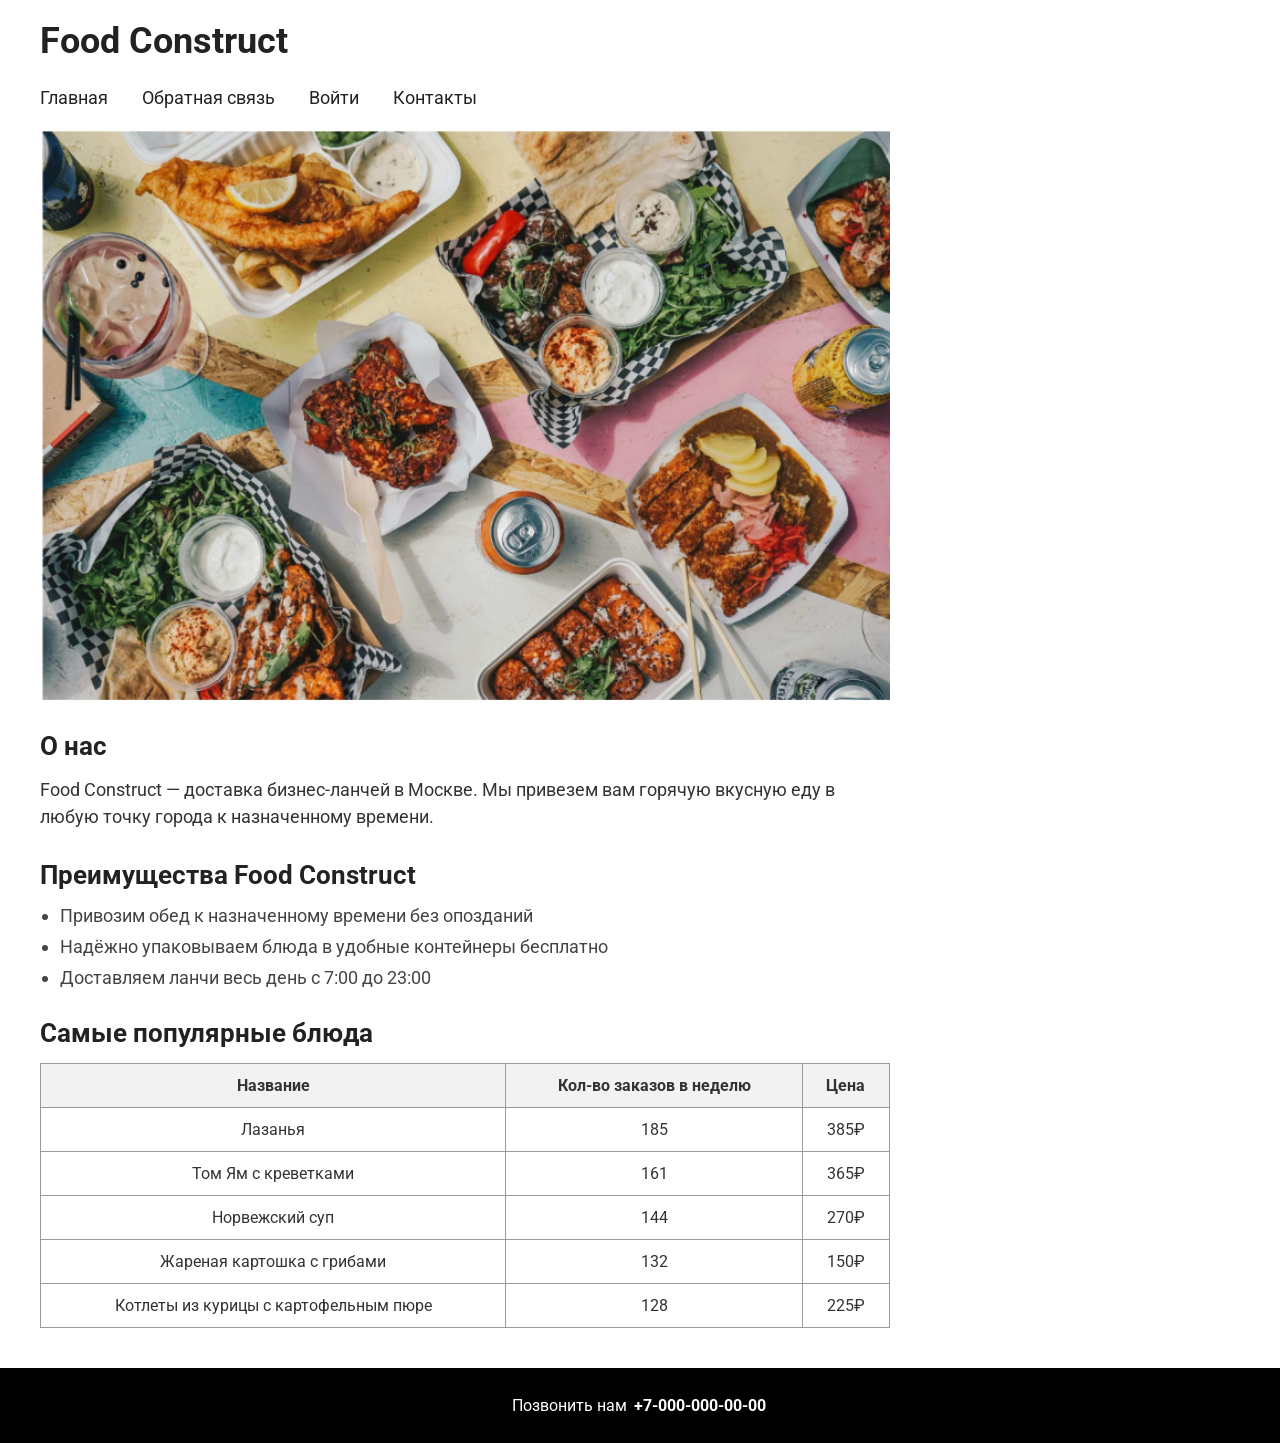
==== index.html @ 662da126 "Add files via upload" ====
<!DOCTYPE html>
<html lang="ru">
<head>
    <meta charset="UTF-8">
    <title>Food Construct — доставка бизнес-ланчей</title>
    <link href="https://fonts.googleapis.com/css2?family=Roboto:wght@400;500;700&display=swap" rel="stylesheet">
    <link rel="stylesheet" href="style.css">
</head>
<body>

    <header>
        <h1>Food Construct</h1>
        <nav>
            <a href="index.html">Главная</a>
            <a href="feedback.html">Обратная связь</a>
            <a href="login.html">Войти</a>
            <a href="#contacts">Контакты</a>
        </nav>
    </header>

    <main>

        <section class="about" id="about">
            <img src="lunch.png" alt="Вкусный бизнес-ланч">
            <h2>О нас</h2>
            <p>Food Construct — доставка бизнес-ланчей в Москве. Мы привезем вам горячую вкусную еду в любую точку города к назначенному времени.</p>
        </section>

        <section class="advantages">
            <h2>Преимущества Food Construct</h2>
            <ul>
                <li>Привозим обед к назначенному времени без опозданий</li>
                <li>Надёжно упаковываем блюда в удобные контейнеры бесплатно</li>
                <li>Доставляем ланчи весь день с 7:00 до 23:00</li>
            </ul>
        </section>

        <section class="popular">
            <h2>Самые популярные блюда</h2>
            <table>
                <tr>
                    <th>Название</th>
                    <th>Кол-во заказов в неделю</th>
                    <th>Цена</th>
                </tr>
                <tr>
                    <td>Лазанья</td>
                    <td>185</td>
                    <td>385₽</td>
                </tr>
                <tr>
                    <td>Том Ям с креветками</td>
                    <td>161</td>
                    <td>365₽</td>
                </tr>
                <tr>
                    <td>Норвежский суп</td>
                    <td>144</td>
                    <td>270₽</td>
                </tr>
                <tr>
                    <td>Жареная картошка с грибами</td>
                    <td>132</td>
                    <td>150₽</td>
                </tr>
                <tr>
                    <td>Котлеты из курицы с картофельным пюре</td>
                    <td>128</td>
                    <td>225₽</td>
                </tr>
            </table>
        </section>

    </main>

    <footer id="contacts">
        <p>Позвонить нам <a href="tel:+70000000000">+7-000-000-00-00</a></p>
    </footer>

</body>
</html>
---- style.css ----
* {
    box-sizing: border-box;
}

/* общие стили */
body {
    font-family: 'Roboto', sans-serif;
    font-size: 16px;
    font-weight: 400;
    color: #222;
    background-color: #ffffff;
    margin: 0;
    padding: 0;
}

/* шапка */
header {
    background-color: #ffffff;
    padding: 20px 40px;
    margin: 0;
}

h1 {
    font-family: 'Roboto', sans-serif;
    font-size: 36px;
    font-weight: 700;
    color: #222;
    margin: 0 0 25px 0;
    padding: 0;
}

/*навигация */
nav {
    padding: 0;
    margin: 0;
}

nav a {
    text-decoration: none;
    font-family: 'Roboto', sans-serif;
    font-size: 18px;
    font-weight: 400;
    color: #222;
    margin-right: 30px;
    padding: 0;
}

nav a:hover {
    color: #d35400;
}

/* основной блок */
main {
    padding: 0 40px;
    margin: 0;
    max-width: 1000px;
}

/* заголовки секций */
h2 {
    font-family: 'Roboto', sans-serif;
    font-size: 26px;
    font-weight: 700;
    color: #222;
    margin-top: 30px;
    margin-bottom: 15px;
    padding: 0;
}

/* о нас */
.about {
    padding: 0;
    margin: 0;
}

.about img {
    width: 100%;
    max-width: 850px;
    height: auto;
    display: block;
    margin: 0 0 15px 0;
}

.about p {
    font-family: 'Roboto', sans-serif;
    font-size: 18px;
    font-weight: 400;
    color: #333;
    line-height: 1.5;
    margin: 10px 0 20px 0;
    padding: 0;
    max-width: 850px;
}

/* преимущества */
.advantages {
    padding: 0;
    margin: 0;
}

.advantages ul {
    padding-left: 20px;
    margin: 0;
}

.advantages li {
    font-family: 'Roboto', sans-serif;
    font-size: 18px;
    font-weight: 400;
    color: #444;
    margin-bottom: 10px;
}

/* таблица */
.popular {
    padding: 0;
    margin: 0 0 40px 0;
}

table {
    width: 100%;
    max-width: 850px;
    border-collapse: collapse;
    margin-top: 15px;
}

th, td {
    border: 1px solid #999;
    padding: 12px;
    text-align: center;
    font-family: 'Roboto', sans-serif;
    font-size: 16px;
    color: #333;
}

th {
    background-color: #f2f2f2;
    font-weight: 700;
}

td {
    font-weight: 400;
}

/*футер */
footer {
    background-color: black;
    color: white;
    padding: 20px 40px;
    margin-top: 30px;
    text-align: center;
}

footer p {
    font-family: 'Roboto', sans-serif;
    font-size: 16px;
    font-weight: 400;
    color: white;
    margin: 8px 0;
    padding: 0;
}

footer a {
    text-decoration: none;
    font-family: 'Roboto', sans-serif;
    font-size: 16px;
    font-weight: 700;
    color: #ffffff;
    padding: 0 3px;
}

footer a:hover {
    color: #ffcc00;
    text-decoration: underline;
}

/*формы */
.form-section {
    max-width: 600px;
    padding: 20px 0;
}

.form-section form {
    background-color: #f9f9f9;
    padding: 25px;
    border-radius: 10px;
    border: 1px solid #ddd;
}

.form-section label,
.form-label {
    display: block;
    margin-top: 15px;
    margin-bottom: 5px;
    font-size: 15px;
    font-weight: 500;
    color: #333;
}

.form-section input[type="text"],
.form-section input[type="email"],
.form-section input[type="password"],
.form-section input[type="file"],
.form-section select,
.form-section textarea {
    width: 100%;
    padding: 10px;
    border: 1px solid #ccc;
    border-radius: 6px;
    font-size: 15px;
    font-family: 'Roboto', sans-serif;
    box-sizing: border-box;
}

.form-section textarea {
    resize: vertical;
    min-height: 100px;
}

.radio-group label {
    display: inline-block;
    margin-right: 20px;
    margin-top: 5px;
    font-weight: 400;
}

.checkbox-label {
    display: flex !important;
    align-items: center;
    gap: 8px;
    margin-top: 20px;
    font-weight: 400 !important;
    cursor: pointer;
}

.checkbox-label input {
    width: auto;
}

.form-section button {
    margin-top: 20px;
    padding: 12px 30px;
    background-color: #d35400;
    color: white;
    border: none;
    border-radius: 6px;
    font-size: 16px;
    font-weight: 700;
    cursor: pointer;
    font-family: 'Roboto', sans-serif;
}

.form-section button:hover {
    background-color: #a04000;
}

/*вход*/
.login-page {
    background-image: url('login.jpg');
    background-size: cover;
    background-position: center;
    background-repeat: no-repeat;
    background-attachment: fixed;

    min-height: 100vh;
    margin: 0;

    display: flex;
    justify-content: center;
    align-items: center;
}

.login-wrapper {
    width: 100%;
    max-width: 400px;
    padding: 20px;
}

.login-form {
    background-color: rgba(255, 255, 255, 0.95);
    padding: 40px;
    border-radius: 12px;
    box-shadow: 0 4px 20px rgba(0, 0, 0, 0.3);
    box-sizing: border-box;
}

.login-form h2 {
    text-align: center;
    margin-top: 0;
    margin-bottom: 20px;
    color: #222;
}

.login-form label {
    display: block;
    margin-top: 15px;
    margin-bottom: 5px;
    font-size: 15px;
    font-weight: 500;
    color: #333;
}

.login-form input[type="text"],
.login-form input[type="password"] {
    width: 100%;
    padding: 10px;
    border: 1px solid #ccc;
    border-radius: 6px;
    font-size: 16px;
    font-family: 'Roboto', sans-serif;
    box-sizing: border-box;
}

.login-form button {
    width: 100%;
    padding: 12px;
    margin-top: 25px;
    background-color: #d35400;
    color: white;
    border: none;
    border-radius: 6px;
    font-size: 16px;
    font-weight: 700;
    cursor: pointer;
    font-family: 'Roboto', sans-serif;
}

.login-form button:hover {
    background-color: #a04000;
}

.back-link {
    text-align: center;
    margin-top: 15px;
    font-size: 14px;
}

.back-link a {
    text-decoration: none;
    color: #d35400;
    font-family: 'Roboto', sans-serif;
}

.back-link a:hover {
    text-decoration: underline;
    color: #a04000;
}
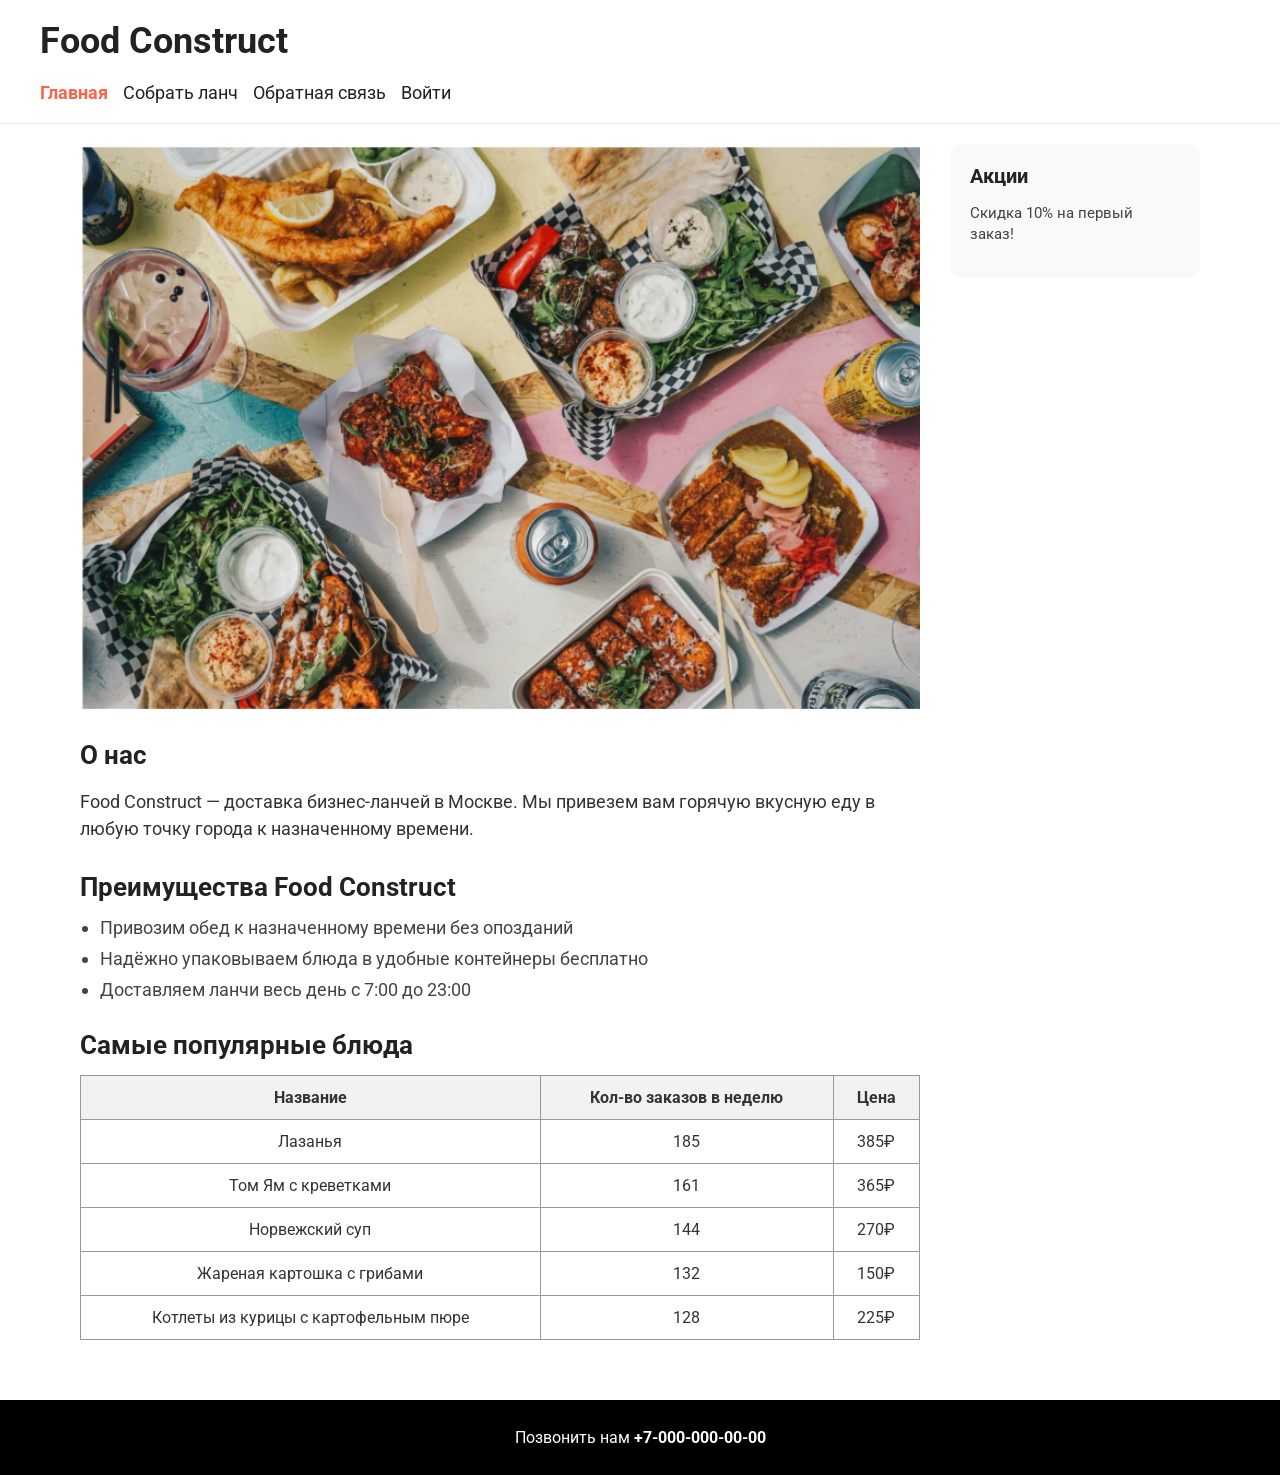
==== commit febef030: "Update index.html" ====
--- a/index.html
+++ b/index.html
@@ -2,75 +2,84 @@
 <html lang="ru">
 <head>
     <meta charset="UTF-8">
+    <meta name="viewport" content="width=device-width, initial-scale=1.0">
     <title>Food Construct — доставка бизнес-ланчей</title>
     <link href="https://fonts.googleapis.com/css2?family=Roboto:wght@400;500;700&display=swap" rel="stylesheet">
     <link rel="stylesheet" href="style.css">
+    <link rel="stylesheet" href="print.css" media="print">
 </head>
 <body>
 
     <header>
         <h1>Food Construct</h1>
         <nav>
-            <a href="index.html">Главная</a>
+            <a href="index.html" class="active">Главная</a>
+            <a href="lunch.html">Собрать ланч</a>
             <a href="feedback.html">Обратная связь</a>
             <a href="login.html">Войти</a>
-            <a href="#contacts">Контакты</a>
         </nav>
     </header>
 
     <main>
+        <div class="content-wrapper">
+            <div class="main-content">
+                <section class="about" id="about">
+                    <img src="lunch.png" alt="Вкусный бизнес-ланч">
+                    <h2>О нас</h2>
+                    <p>Food Construct — доставка бизнес-ланчей в Москве. Мы привезем вам горячую вкусную еду в любую точку города к назначенному времени.</p>
+                </section>
 
-        <section class="about" id="about">
-            <img src="lunch.png" alt="Вкусный бизнес-ланч">
-            <h2>О нас</h2>
-            <p>Food Construct — доставка бизнес-ланчей в Москве. Мы привезем вам горячую вкусную еду в любую точку города к назначенному времени.</p>
-        </section>
+                <section class="advantages">
+                    <h2>Преимущества Food Construct</h2>
+                    <ul>
+                        <li>Привозим обед к назначенному времени без опозданий</li>
+                        <li>Надёжно упаковываем блюда в удобные контейнеры бесплатно</li>
+                        <li>Доставляем ланчи весь день с 7:00 до 23:00</li>
+                    </ul>
+                </section>
 
-        <section class="advantages">
-            <h2>Преимущества Food Construct</h2>
-            <ul>
-                <li>Привозим обед к назначенному времени без опозданий</li>
-                <li>Надёжно упаковываем блюда в удобные контейнеры бесплатно</li>
-                <li>Доставляем ланчи весь день с 7:00 до 23:00</li>
-            </ul>
-        </section>
-
-        <section class="popular">
-            <h2>Самые популярные блюда</h2>
-            <table>
-                <tr>
-                    <th>Название</th>
-                    <th>Кол-во заказов в неделю</th>
-                    <th>Цена</th>
-                </tr>
-                <tr>
-                    <td>Лазанья</td>
-                    <td>185</td>
-                    <td>385₽</td>
-                </tr>
-                <tr>
-                    <td>Том Ям с креветками</td>
-                    <td>161</td>
-                    <td>365₽</td>
-                </tr>
-                <tr>
-                    <td>Норвежский суп</td>
-                    <td>144</td>
-                    <td>270₽</td>
-                </tr>
-                <tr>
-                    <td>Жареная картошка с грибами</td>
-                    <td>132</td>
-                    <td>150₽</td>
-                </tr>
-                <tr>
-                    <td>Котлеты из курицы с картофельным пюре</td>
-                    <td>128</td>
-                    <td>225₽</td>
-                </tr>
-            </table>
-        </section>
-
+                <section class="popular">
+                    <h2>Самые популярные блюда</h2>
+                    <table>
+                        <tr>
+                            <th>Название</th>
+                            <th>Кол-во заказов в неделю</th>
+                            <th>Цена</th>
+                        </tr>
+                        <tr>
+                            <td>Лазанья</td>
+                            <td>185</td>
+                            <td>385₽</td>
+                        </tr>
+                        <tr>
+                            <td>Том Ям с креветками</td>
+                            <td>161</td>
+                            <td>365₽</td>
+                        </tr>
+                        <tr>
+                            <td>Норвежский суп</td>
+                            <td>144</td>
+                            <td>270₽</td>
+                        </tr>
+                        <tr>
+                            <td>Жареная картошка с грибами</td>
+                            <td>132</td>
+                            <td>150₽</td>
+                        </tr>
+                        <tr>
+                            <td>Котлеты из курицы с картофельным пюре</td>
+                            <td>128</td>
+                            <td>225₽</td>
+                        </tr>
+                    </table>
+                </section>
+            </div>
+            
+            <aside class="sidebar">
+                <h3>Акции</h3>
+                <p>Скидка 10% на первый заказ!</p>
+            </aside>
+        </div>
     </main>
 
     <footer id="contacts">
@@ -78,4 +87,4 @@
     </footer>
 
 </body>
-</html>+</html>
--- a/style.css
+++ b/style.css
@@ -2,7 +2,7 @@
     box-sizing: border-box;
 }
 
-/* общие стили */
+/* ===== ОБЩИЕ СТИЛИ ===== */
 body {
     font-family: 'Roboto', sans-serif;
     font-size: 16px;
@@ -11,64 +11,98 @@
     background-color: #ffffff;
     margin: 0;
     padding: 0;
-}
-
-/* шапка */
+    display: flex;
+    flex-direction: column;
+    min-height: 100vh;
+}
+
+/* ===== ШАПКА ===== */
 header {
     background-color: #ffffff;
     padding: 20px 40px;
-    margin: 0;
+    border-bottom: 1px solid #eee;
 }
 
 h1 {
-    font-family: 'Roboto', sans-serif;
     font-size: 36px;
     font-weight: 700;
-    color: #222;
-    margin: 0 0 25px 0;
-    padding: 0;
-}
-
-/*навигация */
+    margin: 0 0 20px 0;
+}
+
+/* ===== НАВИГАЦИЯ (Flex) ===== */
 nav {
-    padding: 0;
-    margin: 0;
+    display: flex;
+    flex-wrap: wrap;
+    gap: 15px;
 }
 
 nav a {
     text-decoration: none;
-    font-family: 'Roboto', sans-serif;
     font-size: 18px;
-    font-weight: 400;
     color: #222;
-    margin-right: 30px;
-    padding: 0;
+    transition: color 0.3s;
 }
 
 nav a:hover {
-    color: #d35400;
-}
-
-/* основной блок */
+    color: tomato;
+}
+
+nav a.active {
+    color: tomato;
+    font-weight: 700;
+}
+
+/* ===== ОСНОВНОЙ БЛОК ===== */
 main {
-    padding: 0 40px;
-    margin: 0;
-    max-width: 1000px;
-}
-
-/* заголовки секций */
+    flex-grow: 1;
+    padding: 20px 40px;
+    width: 100%;
+    max-width: 1200px;
+    margin: 0 auto;
+}
+
 h2 {
-    font-family: 'Roboto', sans-serif;
     font-size: 26px;
     font-weight: 700;
-    color: #222;
-    margin-top: 30px;
-    margin-bottom: 15px;
-    padding: 0;
-}
-
-/* о нас */
-.about {
+    margin: 30px 0 15px 0;
+}
+
+/* ===== СЕТКА ГЛАВНОЙ (Flex) ===== */
+.content-wrapper {
+    display: flex;
+    gap: 30px;
+    align-items: flex-start;
+}
+
+.main-content {
+    flex: 3;
+    min-width: 0;
+}
+
+.sidebar {
+    flex: 1;
+    background: #f9f9f9;
+    padding: 20px;
+    border-radius: 10px;
+    max-width: 250px;
+}
+
+.sidebar h3 {
+    margin: 0 0 15px 0;
+    font-size: 20px;
+}
+
+.sidebar p {
+    font-size: 15px;
+    color: #444;
+    margin-bottom: 12px;
+    line-height: 1.4;
+}
+
+/* ===== СЕКЦИИ ===== */
+.about,
+.advantages,
+.popular {
     padding: 0;
     margin: 0;
 }
@@ -78,24 +112,14 @@
     max-width: 850px;
     height: auto;
     display: block;
-    margin: 0 0 15px 0;
+    margin-bottom: 15px;
 }
 
 .about p {
-    font-family: 'Roboto', sans-serif;
     font-size: 18px;
-    font-weight: 400;
     color: #333;
     line-height: 1.5;
-    margin: 10px 0 20px 0;
-    padding: 0;
     max-width: 850px;
-}
-
-/* преимущества */
-.advantages {
-    padding: 0;
-    margin: 0;
 }
 
 .advantages ul {
@@ -104,19 +128,16 @@
 }
 
 .advantages li {
-    font-family: 'Roboto', sans-serif;
     font-size: 18px;
-    font-weight: 400;
     color: #444;
     margin-bottom: 10px;
 }
 
-/* таблица */
 .popular {
-    padding: 0;
-    margin: 0 0 40px 0;
-}
-
+    margin-bottom: 40px;
+}
+
+/* ===== ТАБЛИЦА ===== */
 table {
     width: 100%;
     max-width: 850px;
@@ -128,8 +149,6 @@
     border: 1px solid #999;
     padding: 12px;
     text-align: center;
-    font-family: 'Roboto', sans-serif;
-    font-size: 16px;
     color: #333;
 }
 
@@ -138,35 +157,23 @@
     font-weight: 700;
 }
 
-td {
-    font-weight: 400;
-}
-
-/*футер */
+/* ===== ФУТЕР ===== */
 footer {
     background-color: black;
     color: white;
     padding: 20px 40px;
-    margin-top: 30px;
     text-align: center;
+    margin-top: auto;
 }
 
 footer p {
-    font-family: 'Roboto', sans-serif;
-    font-size: 16px;
-    font-weight: 400;
-    color: white;
     margin: 8px 0;
-    padding: 0;
 }
 
 footer a {
     text-decoration: none;
-    font-family: 'Roboto', sans-serif;
-    font-size: 16px;
     font-weight: 700;
     color: #ffffff;
-    padding: 0 3px;
 }
 
 footer a:hover {
@@ -174,7 +181,7 @@
     text-decoration: underline;
 }
 
-/*формы */
+/* ===== ФОРМЫ ===== */
 .form-section {
     max-width: 600px;
     padding: 20px 0;
@@ -190,11 +197,9 @@
 .form-section label,
 .form-label {
     display: block;
-    margin-top: 15px;
-    margin-bottom: 5px;
+    margin: 15px 0 5px 0;
     font-size: 15px;
     font-weight: 500;
-    color: #333;
 }
 
 .form-section input[type="text"],
@@ -202,14 +207,15 @@
 .form-section input[type="password"],
 .form-section input[type="file"],
 .form-section select,
-.form-section textarea {
+.form-section textarea,
+.login-form input[type="text"],
+.login-form input[type="password"] {
     width: 100%;
     padding: 10px;
     border: 1px solid #ccc;
     border-radius: 6px;
     font-size: 15px;
     font-family: 'Roboto', sans-serif;
-    box-sizing: border-box;
 }
 
 .form-section textarea {
@@ -220,16 +226,15 @@
 .radio-group label {
     display: inline-block;
     margin-right: 20px;
-    margin-top: 5px;
     font-weight: 400;
 }
 
 .checkbox-label {
-    display: flex !important;
+    display: flex;
     align-items: center;
     gap: 8px;
     margin-top: 20px;
-    font-weight: 400 !important;
+    font-weight: 400;
     cursor: pointer;
 }
 
@@ -237,9 +242,11 @@
     width: auto;
 }
 
-.form-section button {
+/* ===== КНОПКИ ===== */
+.form-section button,
+.login-form button {
+    padding: 12px 30px;
     margin-top: 20px;
-    padding: 12px 30px;
     background-color: #d35400;
     color: white;
     border: none;
@@ -250,21 +257,25 @@
     font-family: 'Roboto', sans-serif;
 }
 
-.form-section button:hover {
+.login-form button {
+    width: 100%;
+    margin-top: 25px;
+}
+
+.form-section button:hover,
+.login-form button:hover {
     background-color: #a04000;
 }
 
-/*вход*/
+/* ===== СТРАНИЦА ВХОДА ===== */
 .login-page {
     background-image: url('login.jpg');
     background-size: cover;
     background-position: center;
     background-repeat: no-repeat;
     background-attachment: fixed;
-
     min-height: 100vh;
     margin: 0;
-
     display: flex;
     justify-content: center;
     align-items: center;
@@ -281,52 +292,18 @@
     padding: 40px;
     border-radius: 12px;
     box-shadow: 0 4px 20px rgba(0, 0, 0, 0.3);
-    box-sizing: border-box;
 }
 
 .login-form h2 {
     text-align: center;
-    margin-top: 0;
-    margin-bottom: 20px;
-    color: #222;
+    margin: 0 0 20px 0;
 }
 
 .login-form label {
     display: block;
-    margin-top: 15px;
-    margin-bottom: 5px;
+    margin: 15px 0 5px 0;
     font-size: 15px;
     font-weight: 500;
-    color: #333;
-}
-
-.login-form input[type="text"],
-.login-form input[type="password"] {
-    width: 100%;
-    padding: 10px;
-    border: 1px solid #ccc;
-    border-radius: 6px;
-    font-size: 16px;
-    font-family: 'Roboto', sans-serif;
-    box-sizing: border-box;
-}
-
-.login-form button {
-    width: 100%;
-    padding: 12px;
-    margin-top: 25px;
-    background-color: #d35400;
-    color: white;
-    border: none;
-    border-radius: 6px;
-    font-size: 16px;
-    font-weight: 700;
-    cursor: pointer;
-    font-family: 'Roboto', sans-serif;
-}
-
-.login-form button:hover {
-    background-color: #a04000;
 }
 
 .back-link {
@@ -338,10 +315,27 @@
 .back-link a {
     text-decoration: none;
     color: #d35400;
-    font-family: 'Roboto', sans-serif;
 }
 
 .back-link a:hover {
     text-decoration: underline;
     color: #a04000;
+}
+
+/* ===== АДАПТИВНОСТЬ ГЛАВНОЙ ===== */
+@media (max-width: 800px) {
+    .content-wrapper {
+        flex-direction: column;
+    }
+    .sidebar {
+        max-width: 100%;
+    }
+}
+
+@media (max-width: 400px) {
+    header, main, footer {
+        padding: 15px;
+    }
+    h1 { font-size: 24px; }
+    th, td { padding: 6px; font-size: 14px; }
 }
--- a/print.css
+++ b/print.css
@@ -0,0 +1,33 @@
+@media print {
+    /* Скрываем ненужные элементы */
+    header nav,
+    footer,
+    button,
+    .sidebar,
+    .form-buttons {
+        display: none;
+    }
+
+    /* Убираем тени и фоны */
+    body {
+        background: #fff;
+        color: #000;
+        font-size: 12pt;
+    }
+
+    .dish-card {
+        filter: none;
+        border: 1px solid #ccc;
+        page-break-inside: avoid;
+    }
+
+    main {
+        padding: 0;
+        max-width: 100%;
+    }
+
+    a {
+        text-decoration: none;
+        color: #000;
+    }
+}
